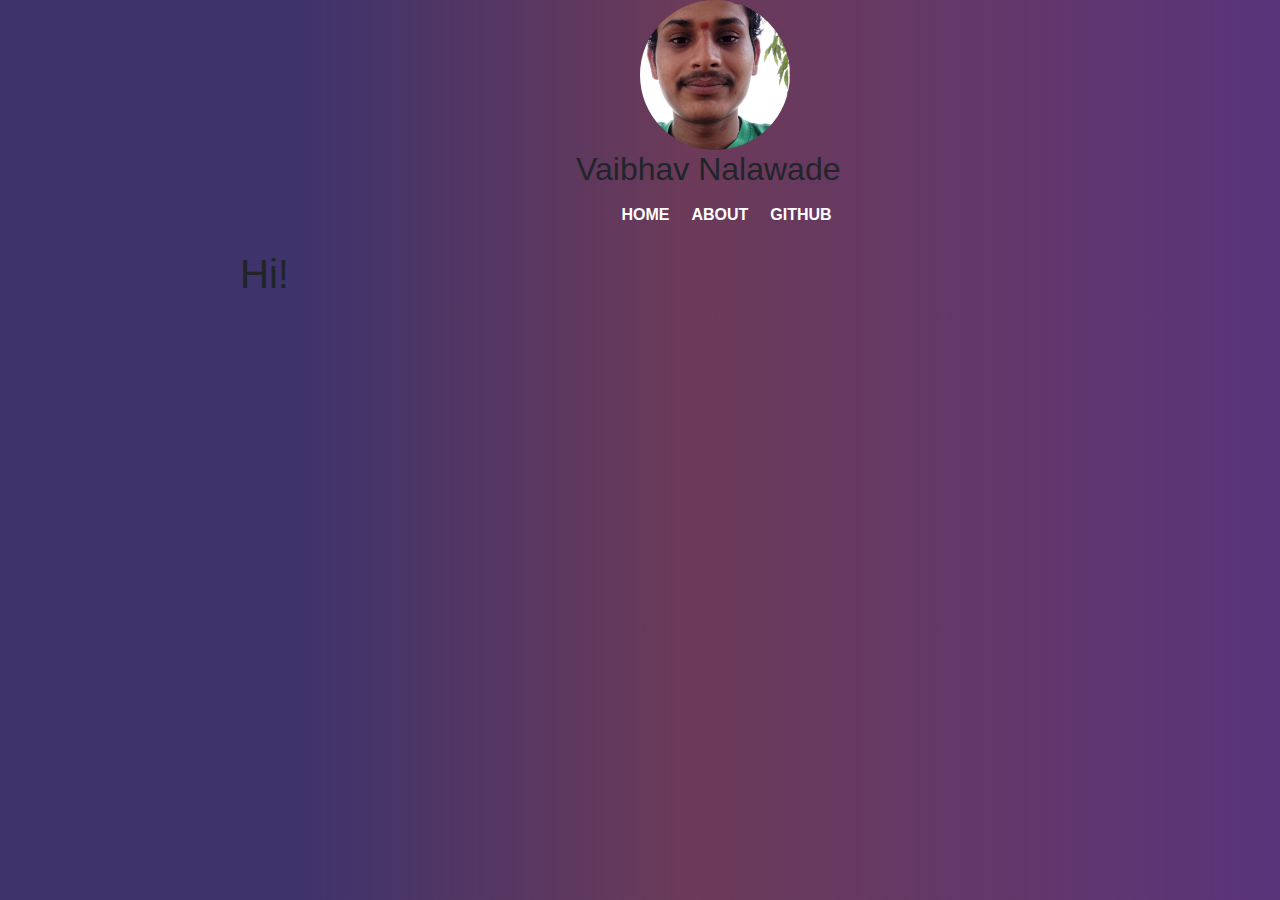
==== about.html @ 4e9eef55 "Basic Design" ====
<!DOCTYPE html>
<html lang="en">
<head>
    <meta charset="UTF-8">
    <meta http-equiv="X-UA-Compatible" content="IE=edge">
    <meta name="viewport" content="width=device-width, initial-scale=1.0">
    <title>Vaibhav Nalawade</title>

    <link rel="stylesheet" href="css/style.css">
    <link rel="stylesheet" href="https://maxcdn.bootstrapcdn.com/bootstrap/4.0.0/css/bootstrap.min.css" integrity="sha384-Gn5384xqQ1aoWXA+058RXPxPg6fy4IWvTNh0E263XmFcJlSAwiGgFAW/dAiS6JXm" crossorigin="anonymous">
    <script defer src="js/js.js"></script>

</head>
<body>
    <div class="header">

        <a href="images/me.png" target="_blank">
            <img src="images/me.png" class="profile" title="Cilck Here To View Full Image">
        </a>

        <h2>Vaibhav Nalawade</h2>
    </div>
    <div>
        <ul style="align-items: center;">
            
            <li><a class="brand" href="index.html">Home</a></li>
            <li style="float: center;"><a href="about.html">About</a></li>
            <li style="float: center;"><a href="https://github.com/vaibhavnalawade7/" target="_blank">Github</a></li>
            
        </ul>
    </div>
    <div class="info">
        
        <p>
            <h1>Hi!</h1>
            
        </p>
    </div>
</body>
</html>
---- css/style.css ----
* {
    margin: 0;
    padding: 0;
}
body {
    background: linear-gradient(90deg, rgba(63,51,108,1) 24%, rgba(82,24,59,0.8499100074339448) 54%, rgba(89,52,122,1) 100%);

}

/*CSS Of Menu Navbar*/
ul {
    max-width: 250px;
    list-style-type: none;
    padding: 0;
    margin-left: 48%;
    
    overflow: hidden;
    /* background-color: rgb(181, 83, 176);  */
    top: 0;
    position: relative;
    width: 100%;
    text-align: center;
}
li {
    float: left;
    font-weight: bold; 
    transition: all 0.2s linear;
}
li:hover {
    background-color: rgb(165, 35, 216);
    width: auto;
    transform: scaleX(1);
}
li a {
    display: block;
    color: rgb(199, 193, 193);
    font-size: 1rem;
    text-align: center;
    text-decoration: none;
    padding: 7px;
    padding-right: 15px; 
    color: #fff;
    text-transform: uppercase;
    
    display: inline-block;
    position: relative;
    
}
li a:hover:not(.active){
    background-color: rgb(142, 93, 138)17, 17, 17);
    text-decoration: none;
}
li a.middle:hover:before {
    visibility: visible;
    
  }

li a:after{    

    background: none repeat scroll 0 0 transparent;
    bottom: 0;
    content: "";
    display: block;
    height: 2px;
    left: 50%;
    position: absolute;
    background: #fff;
    transition: width 0.3s ease 0s, left 0.3s ease 0s;
    width: 0;
}
li a:hover:after { 
width: 100%; 
left: 0; 
}

.active {
    background-color: rgb(165, 35, 216);
    color: rgb(110, 31, 68);
}
.header {
    height: 20%;

}
.profile {
    width: 150px;
    height: 150px;
    border-radius: 60%;
    /* border: 1px solid white; */
    object-fit: cover;
    margin-left: 50%;
    
}
.info {
    max-width: 800px;
    margin-left: auto;
    margin-right: auto;
}
h1 > info {
    margin: 10px;
}
h2 {
    color: #9ab8a6;
    margin-left: 45%;
}

p {
    font-family: 'Gill Sans', 'Gill Sans MT', Calibri, 'Trebuchet MS', sans-serif;
    text-align: justify;
    font-size: 18px;
}
h2 > .info {
    margin: 20px;
}
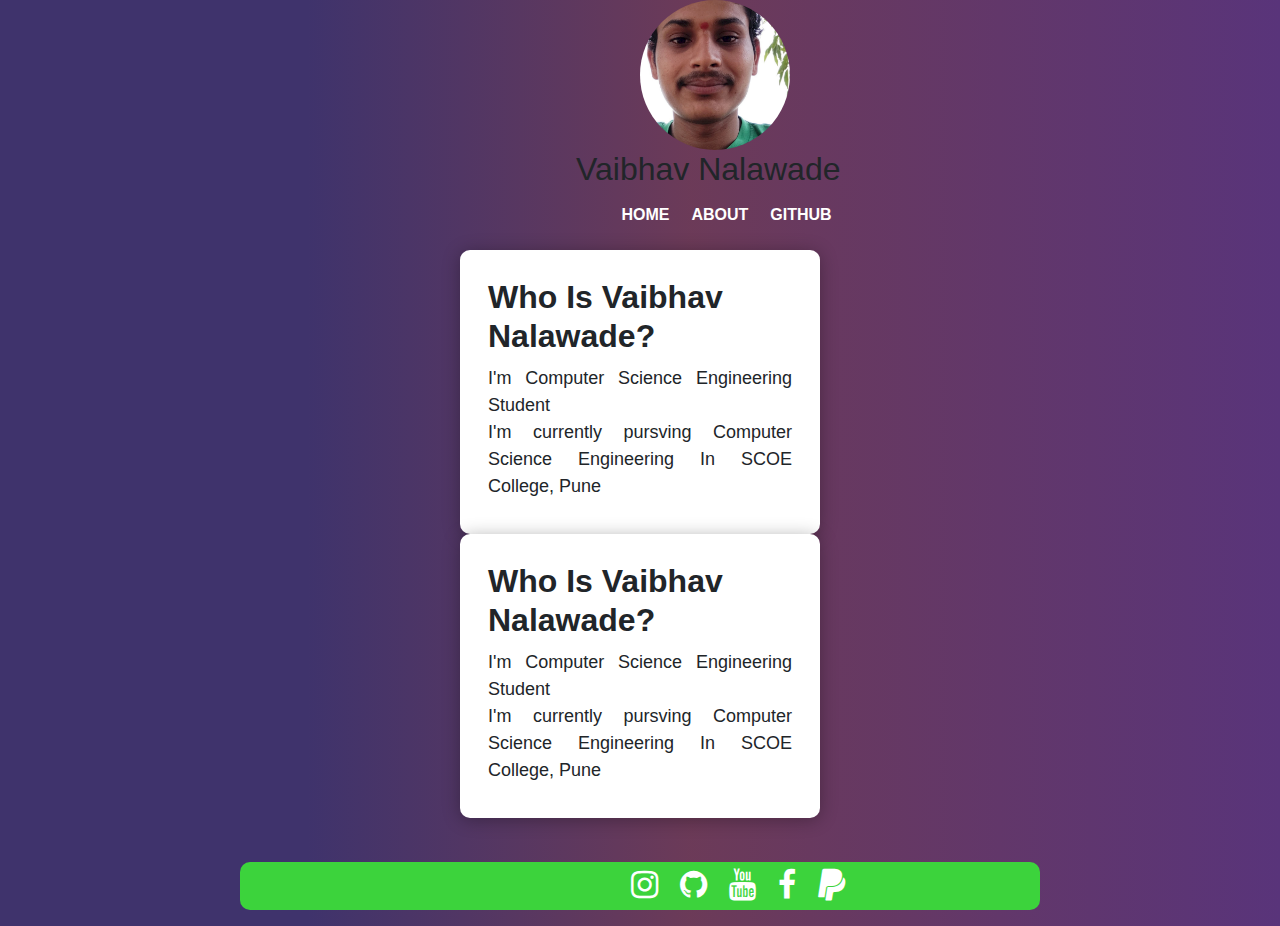
==== commit c2ecb54b: "Half Make Div Half On Page" ====
--- a/about.html
+++ b/about.html
@@ -6,7 +6,9 @@
     <meta name="viewport" content="width=device-width, initial-scale=1.0">
     <title>Vaibhav Nalawade</title>
 
+    <link rel="icon" href="images/icon.png">
     <link rel="stylesheet" href="css/style.css">
+    <link rel="stylesheet" href="https://cdnjs.cloudflare.com/ajax/libs/font-awesome/4.7.0/css/font-awesome.min.css">
     <link rel="stylesheet" href="https://maxcdn.bootstrapcdn.com/bootstrap/4.0.0/css/bootstrap.min.css" integrity="sha384-Gn5384xqQ1aoWXA+058RXPxPg6fy4IWvTNh0E263XmFcJlSAwiGgFAW/dAiS6JXm" crossorigin="anonymous">
     <script defer src="js/js.js"></script>
 
@@ -29,12 +31,36 @@
             
         </ul>
     </div>
-    <div class="info">
+    <div class="QuesDiv">
         
+        <h2 class="ques"><b>Who Is Vaibhav Nalawade?</b></h2>
         <p>
-            <h1>Hi!</h1>
+            I'm Computer Science Engineering Student<br>
+            I'm currently pursving Computer Science Engineering In SCOE College, Pune
+        </p>
+    </div>
+    <div class="QuesDiv">
+        
+        <h2 class="ques"><b>Who Is Vaibhav Nalawade?</b></h2>
+        <p>
+            I'm Computer Science Engineering Student<br>
+            I'm currently pursving Computer Science Engineering In SCOE College, Pune
+        </p>
+    </div>
+    
+
+    
+    <!-- Fotter Social Media -->
+    <br>
+    <div class="footer" style="background-color: rgb(60, 211, 60);">
+        <ul>
+            <li><a href="" title="Instagram"><i class="fa fa-instagram fa-spin fa-2x"></i></a></li>
+            <li><a href="" title="GitHub"><i class="fa fa-github fa-spin fa-2x"></i></a></li>
+            <li><a href="" title="YouTube"><i class="fa fa-youtube fa-spin fa-2x"></i></a></li>
+            <li><a href="" title="Facebook"><i class="fa fa-facebook fa-spin fa-2x"></i></a></li>
+            <li><a href="" title="Donate"><i class="fa fa-paypal fa-spin fa-2x"></i></a></li>
             
-        </p>
+        </ul>
     </div>
 </body>
 </html>--- a/css/style.css
+++ b/css/style.css
@@ -94,6 +94,8 @@
     max-width: 800px;
     margin-left: auto;
     margin-right: auto;
+    background-color: White;
+    border-radius: 10px;
 }
 h1 > info {
     margin: 10px;
@@ -107,7 +109,45 @@
     font-family: 'Gill Sans', 'Gill Sans MT', Calibri, 'Trebuchet MS', sans-serif;
     text-align: justify;
     font-size: 18px;
+    margin: 10px;
 }
 h2 > .info {
     margin: 20px;
+}
+.footer {
+    background-color: greenyellow;
+    border-radius: 10px;
+    height: 100%;
+    max-width: 800px;
+    margin-top: 20px;
+    margin-left: auto;
+    margin-right: auto;
+    border-radius: 10px;
+
+
+
+}
+.container {
+    max-width: 800px;
+    margin-left: auto;
+    margin-right: auto;
+    background-color: White;
+    border-radius: 10px;
+}
+.QuesDiv {
+    max-width: 360px;
+    margin-left: auto;
+    margin-right: auto;
+    background-color: #ffffff;
+    /* position: relative;  */
+    border-radius: 10px;
+    overflow: hidden;
+    padding-top: 18px!important;
+    padding-right: 18px!important;
+    padding-bottom: 18px!important;
+    padding-left: 18px!important;
+    box-shadow: 0px 2px 18px 0px rgba(0,0,0,0.3);
+}
+.ques {
+    margin: 10px;
 }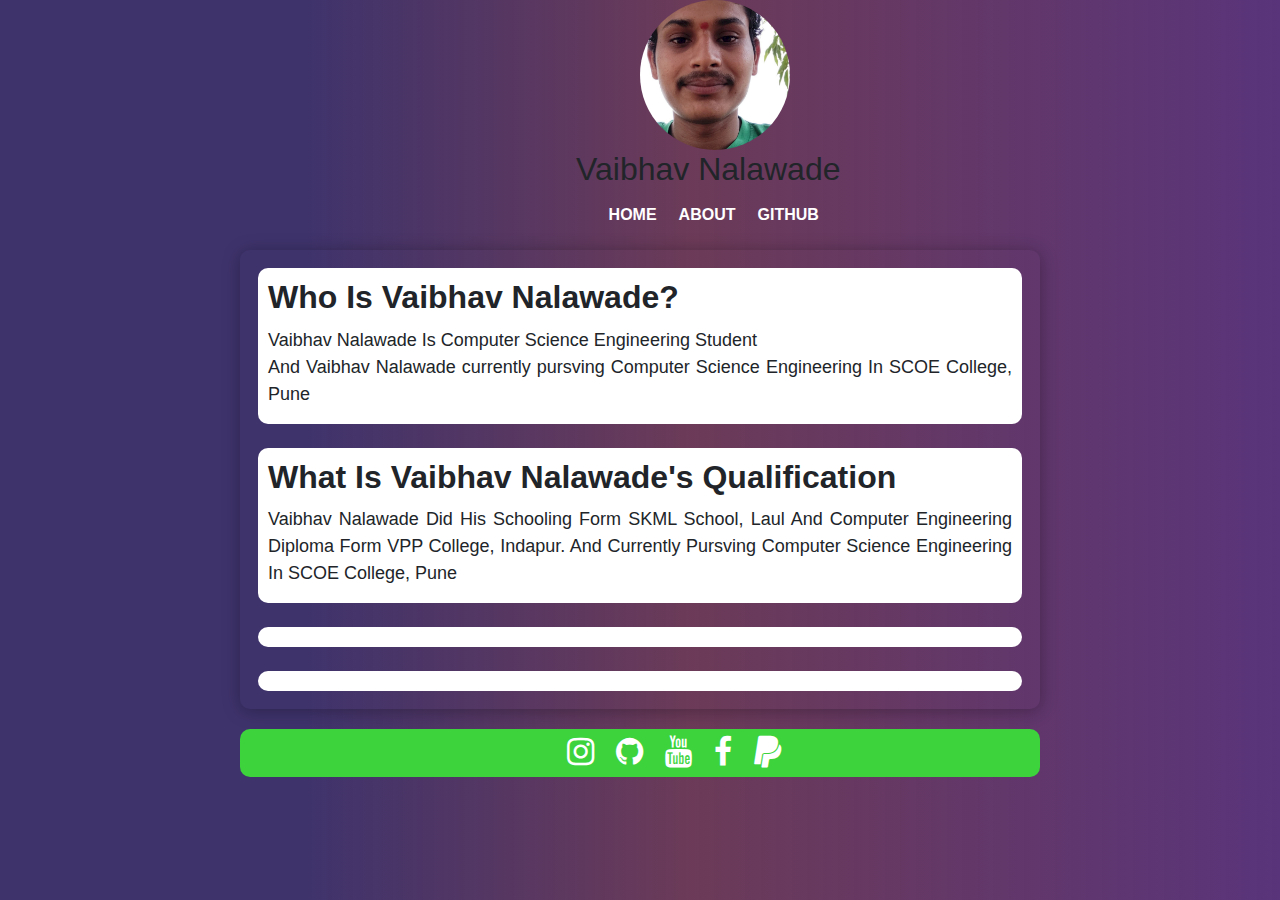
==== commit e0e986ca: "Fiexed Navbar Position Issue Not Properly" ====
--- a/about.html
+++ b/about.html
@@ -22,7 +22,7 @@
 
         <h2>Vaibhav Nalawade</h2>
     </div>
-    <div>
+    <div class="menuDiv">
         <ul style="align-items: center;">
             
             <li><a class="brand" href="index.html">Home</a></li>
@@ -31,35 +31,52 @@
             
         </ul>
     </div>
+
     <div class="QuesDiv">
+        <div class="queFlex">
+            <h2 class="ques"><b>Who Is Vaibhav Nalawade?</b></h2>
+            <p>
+                Vaibhav Nalawade Is Computer Science Engineering Student<br>
+                And Vaibhav Nalawade currently pursving Computer Science Engineering In SCOE College, Pune
+            </p>
+        </div>
+        <br>
+        <div class="queFlex">
         
-        <h2 class="ques"><b>Who Is Vaibhav Nalawade?</b></h2>
-        <p>
-            I'm Computer Science Engineering Student<br>
-            I'm currently pursving Computer Science Engineering In SCOE College, Pune
-        </p>
-    </div>
-    <div class="QuesDiv">
+            <h2 class="ques"><b>What Is Vaibhav Nalawade's Qualification</b></h2>
+            <p>
+                Vaibhav Nalawade Did His Schooling Form SKML School, Laul And Computer Engineering Diploma Form VPP College, Indapur. And Currently Pursving Computer Science Engineering In SCOE College, Pune 
+            </p>
+        </div>
+        <br>
+        <div class="queFlex">
         
-        <h2 class="ques"><b>Who Is Vaibhav Nalawade?</b></h2>
-        <p>
-            I'm Computer Science Engineering Student<br>
-            I'm currently pursving Computer Science Engineering In SCOE College, Pune
-        </p>
+            <h2 class="ques"><b></b></h2>
+            <p>
+                
+            </p>
+        </div>
+        <br>
+        <div class="queFlex">
+        
+            <h2 class="ques"><b></b></h2>
+            <p>
+                
+            </p>
+        </div>
     </div>
     
+    <!-- Fotter Social Media -->
+    <div class="footer" style="background-color: rgb(60, 211, 60);">
+        <ul style="margin-left: 40%;">
+            <li><a href="https://www.instagram.com/vaibhavnalawade7/" title="Instagram" target="_blank"><i
+                        class="fa fa-instagram fa-spin fa-2x"></i></a></li>
+            <li><a href="https://www.github.com/vaibhavnalawade7/" title="GitHub" target="_blank"><i
+                        class="fa fa-github fa-spin fa-2x"></i></a></li>
+            <li><a href="" title="YouTube" target="_blank"><i class="fa fa-youtube fa-spin fa-2x"></i></a></li>
+            <li><a href="" title="Facebook" target="_blank"><i class="fa fa-facebook fa-spin fa-2x"></i></a></li>
+            <li><a href="" title="Donate" target="_blank"><i class="fa fa-paypal fa-spin fa-2x"></i></a></li>
 
-    
-    <!-- Fotter Social Media -->
-    <br>
-    <div class="footer" style="background-color: rgb(60, 211, 60);">
-        <ul>
-            <li><a href="" title="Instagram"><i class="fa fa-instagram fa-spin fa-2x"></i></a></li>
-            <li><a href="" title="GitHub"><i class="fa fa-github fa-spin fa-2x"></i></a></li>
-            <li><a href="" title="YouTube"><i class="fa fa-youtube fa-spin fa-2x"></i></a></li>
-            <li><a href="" title="Facebook"><i class="fa fa-facebook fa-spin fa-2x"></i></a></li>
-            <li><a href="" title="Donate"><i class="fa fa-paypal fa-spin fa-2x"></i></a></li>
-            
         </ul>
     </div>
 </body>
--- a/css/style.css
+++ b/css/style.css
@@ -12,8 +12,8 @@
     max-width: 250px;
     list-style-type: none;
     padding: 0;
-    margin-left: 48%;
-    
+    margin-left: 47% auto;
+    text-align: -webkit-match-parent;
     overflow: hidden;
     /* background-color: rgb(181, 83, 176);  */
     top: 0;
@@ -69,8 +69,8 @@
     width: 0;
 }
 li a:hover:after { 
-width: 100%; 
-left: 0; 
+    width: 100%; 
+    left: 0; 
 }
 
 .active {
@@ -123,6 +123,7 @@
     margin-left: auto;
     margin-right: auto;
     border-radius: 10px;
+    text-align: center;
 
 
 
@@ -135,10 +136,10 @@
     border-radius: 10px;
 }
 .QuesDiv {
-    max-width: 360px;
+    max-width: 800px; 
     margin-left: auto;
     margin-right: auto;
-    background-color: #ffffff;
+    
     /* position: relative;  */
     border-radius: 10px;
     overflow: hidden;
@@ -150,4 +151,19 @@
 }
 .ques {
     margin: 10px;
+}
+.queFlex {
+    display: flex;
+    flex-wrap: wrap;
+    flex-direction: row;
+    background-color: #ffffff;
+    border-radius: 10px;
+    flex-grow: 2;
+}
+.menuDiv {
+    max-width: 800px;
+    margin-right: auto;
+    margin-left: auto;
+    text-align: center;
+    margin-left: 47%;
 }